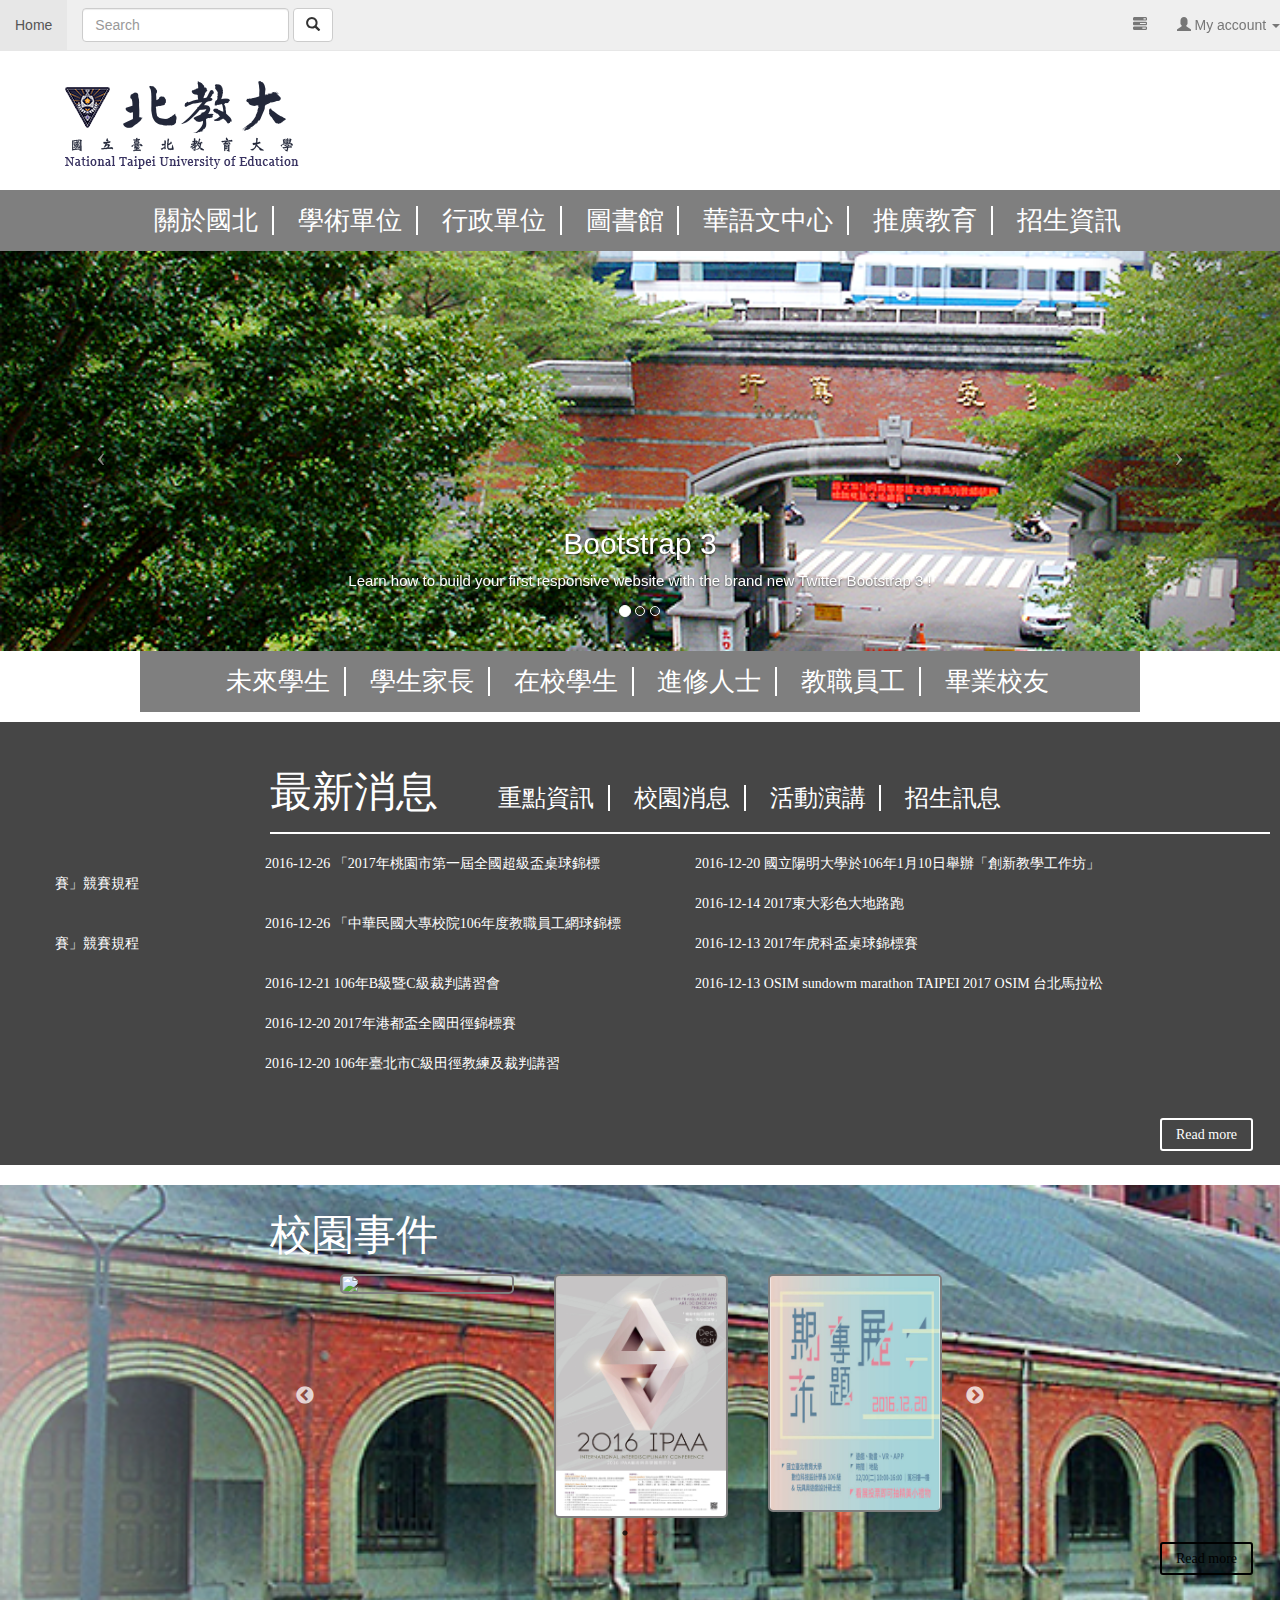
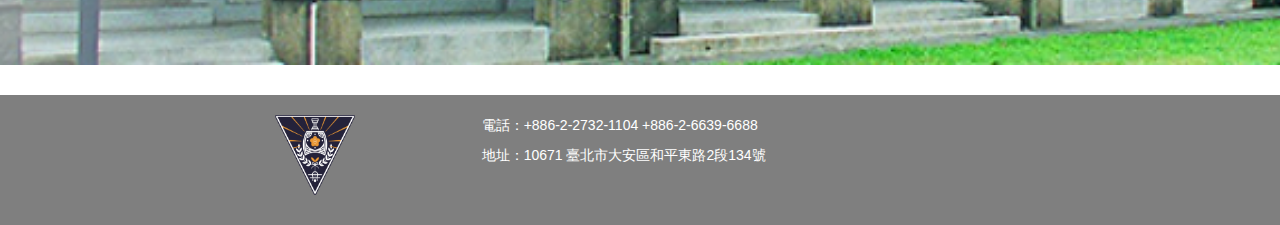
==== 主頁.html @ 5df99ce9 "first commit" ====
<!DOCTYPE html>
<html lang="en">
<head>
  <meta charset="UTF-8">
  <meta name="viewport" content="width=device-width, initial-scale=1.0">
  <meta http-equiv="X-UA-Compatible" content="ie=edge">
  <!-- 公設集 -->
<link type="text/css" rel="stylesheet" href="css/style-字型.css">
<link type="text/css" rel="stylesheet" href="css/style-主頁.css">
<script src="js/jquery.min.js"></script>
<script src="js/script.js"></script>
<!-- bootstrap -->
<link rel="stylesheet" href="css/bootstrap.min.css">
<script src="js/bootstrap.min.js"></script>
<!-- 文字 -->
<link href="https://fonts.googleapis.com/css?family=Merriweather" rel="stylesheet">
<!-- slick -->
<script src="./slick/slick.js" type="text/javascript" charset="utf-8"></script>
<link rel="stylesheet" type="text/css" href="./slick/slick.css">
  <link rel="stylesheet" type="text/css" href="./slick/slick-theme.css">
  <title>NTUE</title>
</head>
<body>

  <container>

    <div class="row">
      <a href="index.html"><img src="pic/logo.png"></a>
      <nav class="navbar navbar-default navbar-fixed-top">

  <div class="swe">
    <div class="navbar-header">
      <button class="navbar-toggle"
              data-target="#navbar-hanburger"
              data-toggle="collapse" type="button">
        <span class="icon-bar"></span>
        <span class="icon-bar"></span>
        <span class="icon-bar"></span>
      </button>
    </div> <!-- navbar-header -->

    <div class="navbar-collapse collapse" id="navbar-hanburger">
      <ul class="nav navbar-nav">
        <li class="active"><a href="#">Home</a></li>
      </ul>

      <form class="navbar-form navbar-left" role="search" action="http://www.google.com/search" method="get">
        <input type="text" class="form-control" placeholder="Search" name="q">
        <button type="submit" class="btn btn-default"  name="btnG" >
          <span class="glyphicon glyphicon-search"></span>
        </button>
      </form>


      <ul class="nav navbar-nav navbar-right">
        <li class="dropdown">
          <a href="#" class="dropdown-toggle" data-toggle="dropdown"><span class="glyphicon glyphicon-user"></span> My account <strong class="caret"></strong></a>
          <ul class="dropdown-menu">
            <li><a href="#"><span class="glyphicon glyphicon-wrench"></span> Update Profile</a></li>
            <li class="divider"></li>
            <li><a href="#"><span class="glyphicon glyphicon-off"></span> Sign out</a></li>

          </ul>
        </li>
      </ul><!-- end nav pull-right -->

      <ul class="nav navbar-nav navbar-right">
        <li class="dropdown">
          <a href="#" class="dropdown-toggle" data-toggle="dropdown"><span class="glyphicon glyphicon-tasks"></span></a>
          <ul class="dropdown-menu ">

                <li><a href="" class="k ">關於國北</a></li>
                <li><a href="" class="k">學術單位</a></li>
                <li><a href="" class="k">行政單位</a></li>
                <li><a href="" class="k">圖書館</a></li>
                <li><a href="" class="k">華語文中心</a></li>
                <li><a href="" class="k">推廣教育</a></li>
                <li><a href="" class="k">招生資訊</a></li>
                <li class="divider"></li>
                <li><a href="" class="k">未來學生</a></li>
                <li><a href="" class="k">學生家長</a></li>
                <li><a href="" class="k">在校學生</a></li>
                <li><a href="" class="k">進修人士</a></li>
                <li><a href="" class="k">教職員工</a></li>
                <li><a href="" class="k">畢業校友</a></li>

          </ul>
        </li>
      </ul><!-- end nav pull-right -->
    </div><!-- /.navbar-collapse -->
  </div><!-- /.container -->
</nav>
</div>

<nav class="row1" >
  <ul class="list-inline">
    <li><a href="" class="k">關於國北</a></li>
    <li ><a class="line"></a></li>
    <li><a href="學術單位.html" class="k">學術單位</a></li>
    <li ><a class="line"></a></li>
    <li><a href="" class="k">行政單位</a></li>
    <li ><a class="line"></a></li>
    <li><a href="" class="k">圖書館</a></li>
    <li ><a class="line"></a></li>
    <li><a href="" class="k">華語文中心</a></li>
    <li ><a class="line"></a></li>
    <li><a href="" class="k">推廣教育</a></li>
    <li ><a class="line"></a></li>
    <li><a href="" class="k">招生資訊</a></li>
  </ul>
</nav><!-- nav -->

<div class="row2">
  <div  id="main">

    <div class="row carousel slide" id="myCarousel">

			<!-- Indicators -->
			<ol class="carousel-indicators">
				<li class="active" data-slide-to="0" data-target="#myCarousel"></li>
				<li data-slide-to="1" data-target="#myCarousel"></li>
				<li data-slide-to="2" data-target="#myCarousel"></li>
			</ol>

			<!-- Wrapper for slides -->
			<div class="carousel-inner">
				<div class="item active" id="slide1">
					<div class="carousel-caption">
						<h4>Bootstrap 3</h4>
						<p>Learn how to build your first responsive website
							with the brand new Twitter Bootstrap 3 !</p>
					</div><!-- end carousel-caption -->
				</div><!-- end item -->

				<div class="item" id="slide2">
					<div class="carousel-caption">
						<h4>F2E</h4>
						<p>Learn how to build your first front-end website
							with HTML5/CSS3/Javascript !</p>
					</div><!-- end carousel-caption -->
				</div><!-- end item -->

				<div class="item" id="slide3">
					<div class="carousel-caption">
						<h4>IOT Arduino</h4>
						<p>Learn how to build your first Interactive toy
							with the super easy Arduino board!</p>
					</div><!-- end carousel-caption -->
				</div><!-- end item -->
			</div><!-- end carousel-inner -->

			<!-- Controls -->
			<a class="left carousel-control" data-slide="prev" href="#myCarousel">
				<span class="icon-prev"></span></a>
			<a class="right carousel-control" data-slide="next" href="#myCarousel">
				<span class="icon-next"></span></a>

		</div><!-- end myCarousel -->

</div>

<nav class="row3">
  <ul class="list-inline">
    <li><a href="" class="k">未來學生</a></li>
    <li ><a class="line"></a></li>
    <li><a href="" class="k">學生家長</a></li>
    <li ><a class="line"></a></li>
    <li><a href="" class="k">在校學生</a></li>
    <li ><a class="line"></a></li>
    <li><a href="" class="k">進修人士</a></li>
    <li ><a class="line"></a></li>
    <li><a href="" class="k">教職員工</a></li>
    <li ><a class="line"></a></li>
    <li><a href="" class="k">畢業校友</a></li>
  </ul>
</nav><!-- nav -->

<div class="row4">

  <ul class=" list-inline swi">
    <!-- <li><div class="line3"></div><li> -->
    <li><p>最新消息</p><a class="mn1">最新消息</a><li>
      <li><a></a><li>
      <li><a></a><li>
    <li><a href="#menu1" class="k o">重點資訊</a></li>
      <li ><a class="line o"></a></li>
    <li><a  href="#menu2" class="k o">校園消息</a></li>
      <li ><a class="line o" ></a></li>
    <li><a  href="#menu3" class="k o">活動演講</a></li>
      <li ><a class="line o"></a></li>
    <li><a href="#menu3" class="k o">招生訊息</a></li>
  </ul>
  <div class="line1"></div>
  <div class="col-lg-6 news1">
        <ul>
          <li><a class="k">2016-12-26 「2017年桃園市第一屆全國超級盃桌球錦標賽」競賽規程</a></li>
          <li><a ></a></li>
          <li><a class="k">2016-12-26 「中華民國大專校院106年度教職員工網球錦標賽」競賽規程</a></li>
          <li><a ></a></li>
          <li><a class="k">2016-12-21 106年B級暨C級裁判講習會</a></li>
          <li><a></a></li>
          <li><a class="k">2016-12-20 2017年港都盃全國田徑錦標賽</a></li>
          <li><a></a></li>
          <li><a class="k">2016-12-20 106年臺北市C級田徑教練及裁判講習</a></li>
      </ul>
  </div>
  <div class="col-lg-6  news2">
        <ul>
          <li><a class="k">2016-12-20 國立陽明大學於106年1月10日舉辦「創新教學工作坊」</a></li>
          <li><a></a></li>
          <li><a class="k">2016-12-14 2017東大彩色大地路跑 </a></li>
          <li><a></a></li>
          <li><a class="k">2016-12-13 2017年虎科盃桌球錦標賽 </a></li>
          <li><a></a></li>
          <li><a class="k">2016-12-13 OSIM sundowm marathon TAIPEI 2017 OSIM 台北馬拉松</a></li>
      </ul>
  </div>
  <div class="button"><a>Read more</a></div>
  <div class="button3"><a>Click here</a></div>
</div>


<div class="row5">
  <p>校園事件</p><div><a class="mn2">校園事件</a></div>
  <section class="regular slider">
     <div class="pic01">
         <a>click & learn more</a>
       <img src="pic/01.jpg"> </img>
     </div>
     <div class="pic02">
        <a>click & learn more</a>
       <img src="pic/02.jpg">
     </div>
     <div class="pic03">
        <a>click & learn more</a>
       <img src="pic/03.png">
     </div>
     <div class="pic01">
        <a>click & learn more</a>
       <img src="pic/01.jpg">
     </div>
     <div class="pic02">
        <a>click & learn more</a>
       <img src="pic/02.jpg">
     </div>
     <div class="pic03">
        <a>click & learn more</a>
       <img src="pic/03.png">
     </div>
   </section>
<div class="button1 "><a>Read more</a></div>
<div class="button4"><a>Click here</a></div>
</div>


<footer>
  <div class="row6">
    <div class="col-md-4 fp o" ><img src="pic/logo1.png" ></div>
    <div class="col-md-8 fl">
      <ul>
        <li><p>電話：+886-2-2732-1104  +886-2-6639-6688</p></li>
        <li><p>地址：10671 臺北市大安區和平東路2段134號 </p> </li>
    </ul>
    </div>
 </div>
</footer>
  </container>
  <!-- container -->
</body>

</html>
---- css/style-字型.css ----
/* 嵌入字型設定 */
@font-face {
    font-family: "華康行書體";
    src: url(華康行書體.TTF);
}
---- css/style-主頁.css ----
body{
width:100%;
margin:0;
padding:0;

}
.container{
  margin:0;
  padding:0;
  width:100%;
  border-width: 1px;
  border-color: #000000;
  position: relative;
}

li{
  list-style: none;
}

.line{
border-left: solid;
border-left-width: 2px;
padding-left: 5px;
padding-right: 5px;
}

.row{
  width: 100%;
  margin:20px;
  margin-top: 80px;
}

.row img{


  margin-left:80px;
}

.swe{

background-color: #efefef;
}

.row1{
  margin: auto;
background-color: #7f7f7f;
text-align: center;
width:100%;
padding-top: 12px;
padding-bottom: 2px;

}

.row1 a{
  font-family: "華康行書體";
  color: #ffffff;
  font-size: 26px;
  text-decoration: none;
}



.k:hover{
  text-decoration: none;
color: #fff000;

}

/* --------------------------------------
   Carousel
   -------------------------------------- */

#myCarousel {
     font-size: 1rem;
     margin: 0px;
   }

   .carousel-caption {
     font-size: 1.5em;
   }

   .carousel-caption h4 {
     font-size: 2em;
   }

   #myCarousel .item {height: 400px; }

   #slide1 {
     background: url('../pic/banner1.png')  no-repeat;
     background-size: cover;

   }

   #slide2 {
     background: url('../pic/banner4-1.png') no-repeat;
      background-size: cover;
   }

   #slide3 {
     background: url('../pic/05.jpg')no-repeat;
      background-size: cover;
   }

.row2{
  margin: auto;
   width: 100%;
}

/* --------------------------------------
   Row3
   -------------------------------------- */
.row3{
  margin: auto;
  text-align: center;
  background-color: #7f7f7f;
  padding-top: 12px;
  padding-bottom: 2px;
    width: 100%;
  width: 1000px;

}
.row3 a{
  font-family: "華康行書體";
  color: #ffffff;
font-size: 26px;
  text-decoration: none;

}

.k:hover{

color: #fff000;

}

/* --------------------------------------
   row4
   -------------------------------------- */

.row4{
  padding-top: 20px;
text-decoration: none;
margin-top: 10px;
background-color: #464646;
padding-bottom: 20px;
/*width: 100%;*/
}

.mn1{
  display: none;
}

.row4 a{
color: #ffffff;
text-align: center;
font-size: 14px;　
}

.row4 p{
  margin-top: 20px;
margin-left: 270px;
color: #ffffff;
font-size: 42px;
font-family: "華康行書體";
}

.line1{
border-bottom: solid;
border-bottom-width: 2px;
border-color: #ffffff;
margin-left:270px;
width:1000px;

}
.swi{

  margin-bottom: -10px;
}
.swi a{
font-family: "華康行書體";
font-size: 24px;
text-decoration: none;
}

.swi a:hover{

color: #fff000;

}

.news1{
 background-color: #464646;
 padding-bottom: 40px;
 font-family: "微軟正黑體";
 margin-top: 20px;

}
.news1 a {
  margin-left: 210px;
  text-decoration: none;
}
.news2{
  margin-top: 20px;
 font-family: "微軟正黑體";
 background-color: #464646;
 padding-bottom: 40px;
}
.news2 a {
margin-right: 1px;
text-decoration: none;
}
.button :hover{
  color: #fff000;
  border: solid 2px #fff000;
  text-decoration: none;
}
.button a{
  font-family: "微軟正黑體";
  padding: 7px;
  padding-left: 14px;
  padding-right: 14px;
  margin-top: 5px;
  border-radius: 3px;
  margin-left: 1160px;
  font-size: 14px;
  color: #ffffff;
  border: solid 2px #ffffff;
  text-decoration: none;
}

.button3{

  display: none;
}
/* --------------------------------------
   row5
   -------------------------------------- */
.row5{

  height: 480px;
  background-image: url("banner4-1.png");
  background-color: #efefef;
  background-repeat: no-repeat;
  background-size: cover;
  /*width: 100%;*/
}

.row5 p{
  padding-top: 20px;
  margin-top: 20px;
  margin-left: 270px;
  color: #ffffff;
  font-size: 42px;
  font-family: "華康行書體";
}

.mn2{
  display: none;
}

.button1 :hover{
  color: #ffffff;
  border: solid 2px #ffffff;
  text-decoration: none;
}
.button1 a{
  font-family: "微軟正黑體";
  padding: 7px;
  padding-left: 14px;
  padding-right: 14px;
  margin-top: -80px;
  border-radius: 3px;
  margin-left: 1160px;
  font-size: 14px;
  color: #000000;
  border: solid 2px #000000;
  text-decoration: none;
}

.button4{

  display: none;
}

.slider {
      width: 50%;
      margin: 100px auto;

  }

  .slick-slide {
    margin: 0px 20px;
  }

  .slick-slide img {
    width: 100%;
    border-radius: 5px;
    border: solid 2px #7f7f7f;
    z-index: -20;
  }

  .slick-prev:before,
  .slick-next:before {
      color: black;
  }

  .slider a{
    text-decoration: none;
    border-radius: 3px;
    padding-left: 51px;
    padding-right: 50px;
    padding-top: 15px;
    padding-bottom: 15px;
    position:absolute;
    margin: auto;
    margin-top: 250px;
    text-align: center;
    font-size: 14px;
    background-color: #7f7f7f;
    z-index:1;
    color: #ffffff;
  }

  .slider a:hover{
    color: #fff000;
    text-decoration: none;
  }

  .slider .pic01:hover{
    transition: all ease 0.2s;
      opacity: 0.9;
  }

  .slider .pic02:hover{
    transition: all ease 0.2s;
      opacity: 0.9;
  }
  .slider .pic03:hover{
    transition: all ease 0.2s;
      opacity: 0.9;
  }
  .slider img:hover{
    transition: all ease 0.2s;
    opacity: 0.5;
    z-index: -20;
  }



/* --------------------------------------
   row6
   -------------------------------------- */

.row6{
  background-color: #7f7f7f;
padding-bottom: 10px;
padding-top: 20px;
margin-top: 30px;
width: 100%;

}

.row6 img{
background-color: #7f7f7f;
margin-left: 260px;
  width: 80px;
  height: 80px;

}


.fp{
  background-color: #7f7f7f;
    padding-bottom: 30px;
}

.fl{
    color: #ffffff;
    background-color: #7f7f7f;
    padding-bottom: 50px;
}
.fi a{
margin-left: 20px;

}

/* --------------------------------------
  RWD
   -------------------------------------- */


   /* Extra small devices (phones, less than 768px) */
   /* No media query since this is the default in Bootstrap */

   /* Small devices (tablets, 320px and down) */
   @media screen and (max-width: 320px) {

     .row img{
       margin-left:40px;
     }

     .button a {

       display: none;

     }
     .button1 a {

       display: none;
     }
     .mn1{
        display: block;
      font-family: "華康行書體";
      font-size: 36px;
      color: #ffffff;
      margin:auto;
      text-align: center;
      margin-left: 110px;
      text-decoration: none;
     }

     .mn1:hover{
    color: #ffffff;
    text-decoration: none;

     }

    .button3{
            width: 100px;
            margin: auto;
            text-align: center;
            display: block;
            border-style: solid;
            border-width: 1px;
            border-radius: 3px;
            color: #ffffff;
            border-color: #ffffff;
            text-decoration: none;
          }
    .button3 a:hover{
        color: #fff000;
        border-color: #fff000;
         text-decoration: none;

      }
    .button3:hover{
            color: #fff000;
            border-color: #fff000;
            text-decoration: none;
    }
    .mn2{
        display: block;
        font-family: "華康行書體";
        font-size: 24px;
        margin:auto;
        margin-top: 10px;
        text-align: center;
        padding-top: 10px;
        padding-bottom: 20px;
        color: #ffffff;
        text-decoration: none;
    }

     .mn2:hover{
        color: #ffffff;
        text-decoration: none;

     }

    .button4{
           padding-bottom: 20px;
            display: block;
    }

     .button4 a{
           width: 100px;
           margin: auto;
           text-align: center;
           display: block;
           border-style: solid;
           border-width: 1px;
           border-radius: 3px;
            color: #ffffff;
           border-color: #ffffff;
           text-decoration: none;
    }

    .button4 a:hover{
           color: #fff000;
           border-color: #fff000;
         text-decoration: none;

    }
    .row4 p{
          display: none;
     }

    .row5 p{
          display: none;
     }
    .row5 .slider{
          display: none;

    }
    .fl p{
           margin: 0px;
           padding: 0px;
          font-size: 11px;
    }

}


   /* Medium devices (desktops, 968px and down) */
   @media screen and (max-width: 968px) {

     .news1{
       display: none;

     }

    .row1{
    display: none;

    }
    .row3{
    display: none;

    }

    .row5 {

      height:50%;
    }
    .o{

      display: none;
    }
    .slider {
          width: 65%;

      }

      .line1{
      display: none;
      }

      .button a {
        margin: auto;
        margin-left: 600px;
        text-align: center;
      }


       .button1 a {
             margin-left: 675px;

       }
      .row4 p{
        font-size: 40px;
        margin-top: 20px;
       text-align: center;
      }
      .row5 p{
         margin-left: 0px;
         text-align: center;
      }
}

   /* Large devices (large desktops, 1200px and down) */
   @media screen and (max-width: 1200px) {

     .button a {
       margin-top: 40px;
       margin: auto;
       text-align: center;
      margin-left: 500px;
     }


     .news2{
       display: none;
     }

     .fl{
       margin: auto;
       text-align: center;
       padding: 20px;
       padding-bottom: 30px;

     }

}

/* Large devices (large desktops, 1500px and down) */
@media screen and (max-width: 1500px) {

  .swi{
    margin:0px;
  }

  .row4{

   height: 80%;
  }

   .slider a{

     display: none;
   }

}

/* --------------------------------------
   Media Queries
   -------------------------------------- */

/*@media (max-width: 1200px) {

#myCarousel .item {height: 500px; width: 100%;}

#myCarousel {font-size: 1.5rem;}

#slide1 {
  background: url('../pic/banner1.png') no-repeat;
  background-size: cover;
}

#slide2 {
  background: url('../pic/banner4-1.png') no-repeat;
  background-size: cover;
}

#slide3 {
  background: url('../pic/05.jpg') no-repeat;
  background-size: cover;
}
}*/

@media (max-width: 968px) {

#myCarousel .item {height: 310px;}

#myCarousel {
  font-size: 0.8rem;
}

#slide1 {
 background: url('../images/carousel_small_01.jpg') no-repeat;
 background-size: cover;
}

#slide2 {
 background: url('../images/carousel_small_02.jpg') no-repeat;
 background-size: cover;
}

#slide3 {
 background: url('../images/carousel_small_03.jpg') no-repeat;
 background-size: cover;
}
}
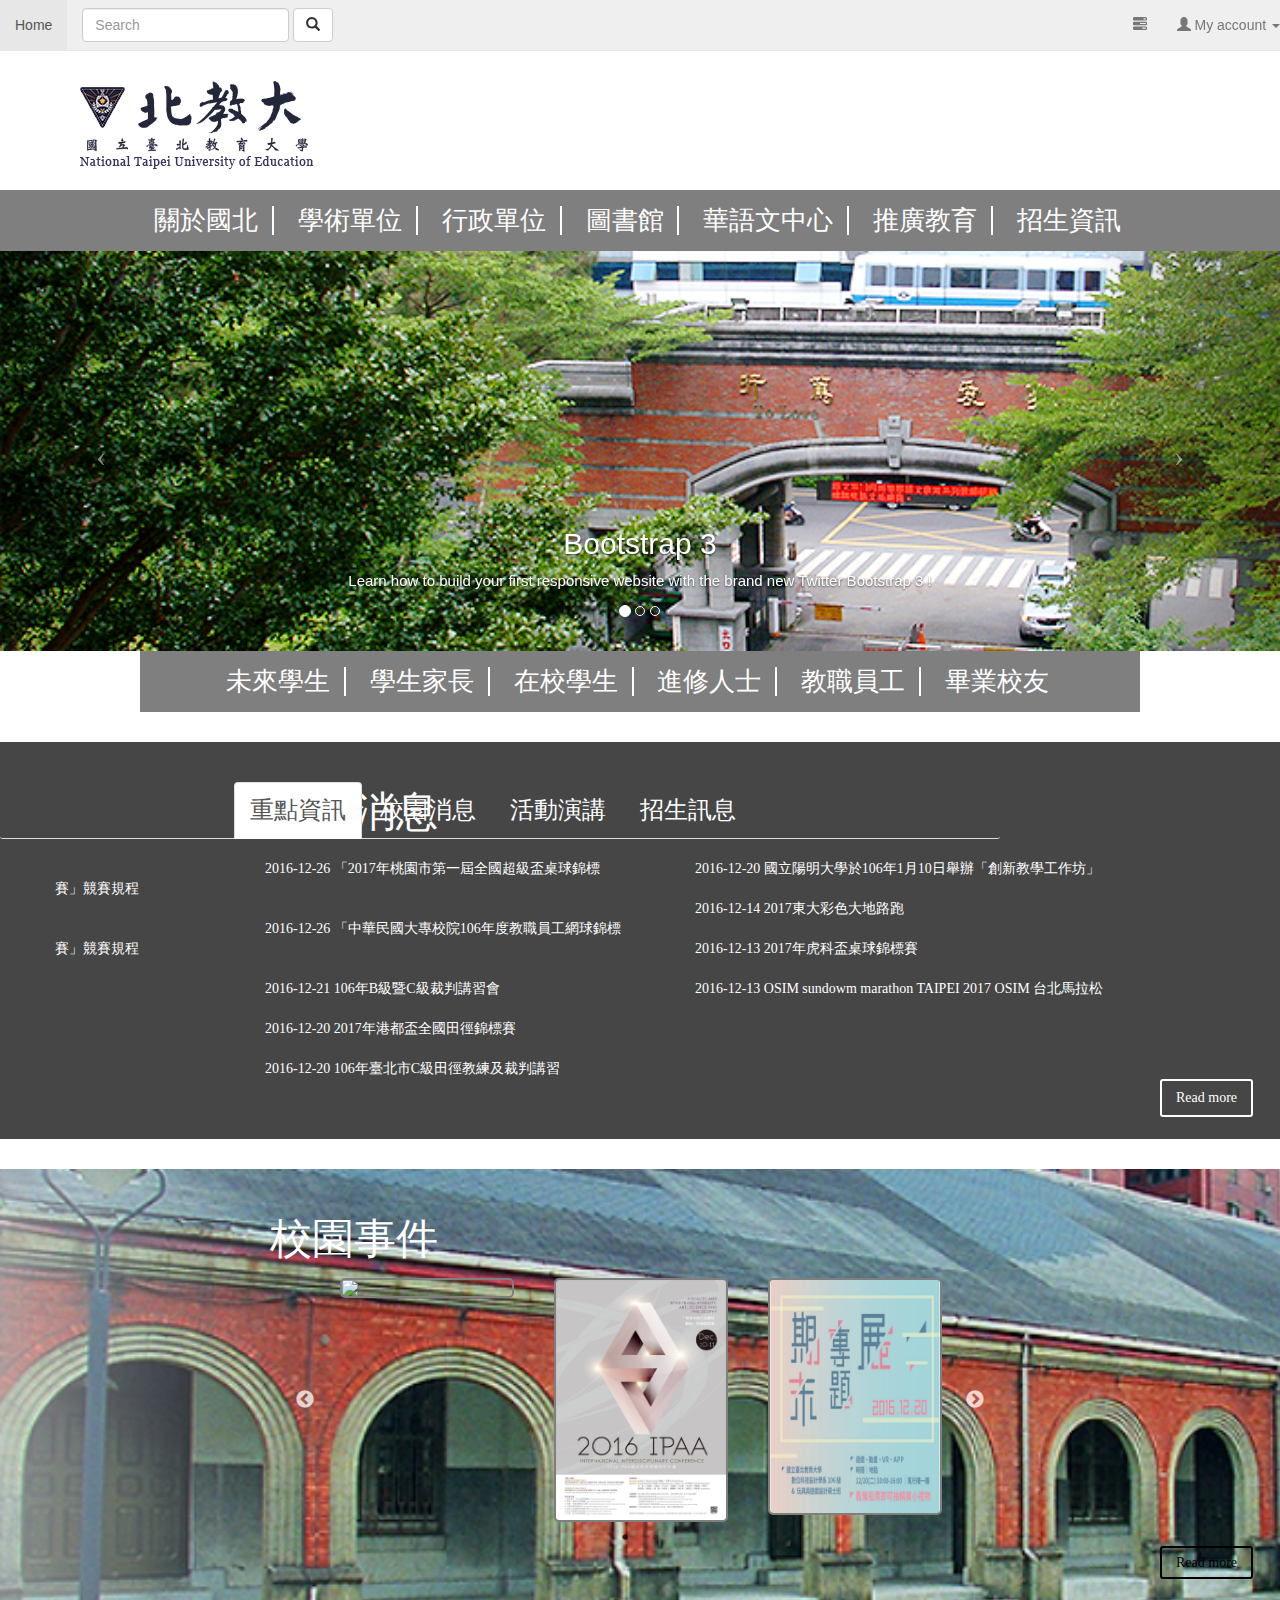
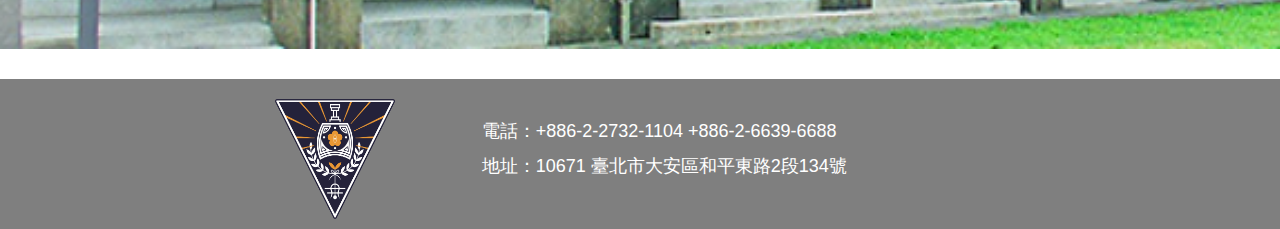
==== commit a25f9dbf: "test" ====
--- a/主頁.html
+++ b/主頁.html
@@ -4,14 +4,21 @@
   <meta charset="UTF-8">
   <meta name="viewport" content="width=device-width, initial-scale=1.0">
   <meta http-equiv="X-UA-Compatible" content="ie=edge">
+
   <!-- 公設集 -->
 <link type="text/css" rel="stylesheet" href="css/style-字型.css">
 <link type="text/css" rel="stylesheet" href="css/style-主頁.css">
 <script src="js/jquery.min.js"></script>
 <script src="js/script.js"></script>
+
 <!-- bootstrap -->
 <link rel="stylesheet" href="css/bootstrap.min.css">
 <script src="js/bootstrap.min.js"></script>
+
+<!-- 公設集 -->
+<link type="text/css" rel="stylesheet" href="css/style-字型.css">
+<link type="text/css" rel="stylesheet" href="css/style-主頁.css">
+
 <!-- 文字 -->
 <link href="https://fonts.googleapis.com/css?family=Merriweather" rel="stylesheet">
 <!-- slick -->
@@ -22,9 +29,9 @@
 </head>
 <body>
 
-  <container>
-
-    <div class="row">
+  <div class="container-fluid">
+
+    <div class="row-1 row">
       <a href="index.html"><img src="pic/logo.png"></a>
       <nav class="navbar navbar-default navbar-fixed-top">
 
@@ -69,8 +76,8 @@
           <a href="#" class="dropdown-toggle" data-toggle="dropdown"><span class="glyphicon glyphicon-tasks"></span></a>
           <ul class="dropdown-menu ">
 
-                <li><a href="" class="k ">關於國北</a></li>
-                <li><a href="" class="k">學術單位</a></li>
+                <li><a href="關於國北.html" class="k ">關於國北</a></li>
+                <li><a href="學術單位.html" class="k">學術單位</a></li>
                 <li><a href="" class="k">行政單位</a></li>
                 <li><a href="" class="k">圖書館</a></li>
                 <li><a href="" class="k">華語文中心</a></li>
@@ -92,9 +99,9 @@
 </nav>
 </div>
 
-<nav class="row1" >
+<nav class="row1 row" >
   <ul class="list-inline">
-    <li><a href="" class="k">關於國北</a></li>
+    <li><a href="關於國北.html" class="k">關於國北</a></li>
     <li ><a class="line"></a></li>
     <li><a href="學術單位.html" class="k">學術單位</a></li>
     <li ><a class="line"></a></li>
@@ -110,7 +117,7 @@
   </ul>
 </nav><!-- nav -->
 
-<div class="row2">
+<div class="row2 row">
   <div  id="main">
 
     <div class="row carousel slide" id="myCarousel">
@@ -157,9 +164,12 @@
 
 		</div><!-- end myCarousel -->
 
-</div>
-
-<nav class="row3">
+  </div>
+
+</div>
+
+
+<nav class="row3 row ">
   <ul class="list-inline">
     <li><a href="" class="k">未來學生</a></li>
     <li ><a class="line"></a></li>
@@ -175,34 +185,58 @@
   </ul>
 </nav><!-- nav -->
 
-<div class="row4">
-
-  <ul class=" list-inline swi">
-    <!-- <li><div class="line3"></div><li> -->
-    <li><p>最新消息</p><a class="mn1">最新消息</a><li>
-      <li><a></a><li>
-      <li><a></a><li>
-    <li><a href="#menu1" class="k o">重點資訊</a></li>
-      <li ><a class="line o"></a></li>
-    <li><a  href="#menu2" class="k o">校園消息</a></li>
-      <li ><a class="line o" ></a></li>
-    <li><a  href="#menu3" class="k o">活動演講</a></li>
-      <li ><a class="line o"></a></li>
-    <li><a href="#menu3" class="k o">招生訊息</a></li>
-  </ul>
-  <div class="line1"></div>
-  <div class="col-lg-6 news1">
-        <ul>
-          <li><a class="k">2016-12-26 「2017年桃園市第一屆全國超級盃桌球錦標賽」競賽規程</a></li>
-          <li><a ></a></li>
-          <li><a class="k">2016-12-26 「中華民國大專校院106年度教職員工網球錦標賽」競賽規程</a></li>
-          <li><a ></a></li>
-          <li><a class="k">2016-12-21 106年B級暨C級裁判講習會</a></li>
-          <li><a></a></li>
-          <li><a class="k">2016-12-20 2017年港都盃全國田徑錦標賽</a></li>
-          <li><a></a></li>
-          <li><a class="k">2016-12-20 106年臺北市C級田徑教練及裁判講習</a></li>
-      </ul>
+<div class="row4 row ">
+      <li><p>最新消息</p><a class="mn1">最新消息</a><li>
+    <ul class="nav nav-tabs swi">
+      <li><a class="qq"></a></li>
+      <li class="active"><a data-toggle="tab" href="#重點資訊">重點資訊</a></li>
+      <li><a data-toggle="tab" href="#校園消息">校園消息</a></li>
+      <li><a data-toggle="tab" href="#活動演講">活動演講</a></li>
+      <li><a data-toggle="tab" href="#招生訊息">招生訊息</a></li>
+    </ul>
+
+  <div class="tab-content">
+    <div id="重點資訊" class="tab-pane fade in active ">
+          <div class="col-lg-6 news1">
+          <ul>
+            <li><a class="k">2016-12-26 「2017年桃園市第一屆全國超級盃桌球錦標賽」競賽規程</a></li>
+            <li><a ></a></li>
+            <li><a class="k">2016-12-26 「中華民國大專校院106年度教職員工網球錦標賽」競賽規程</a></li>
+            <li><a ></a></li>
+            <li><a class="k">2016-12-21 106年B級暨C級裁判講習會</a></li>
+            <li><a></a></li>
+            <li><a class="k">2016-12-20 2017年港都盃全國田徑錦標賽</a></li>
+            <li><a></a></li>
+            <li><a class="k">2016-12-20 106年臺北市C級田徑教練及裁判講習</a></li>
+        </ul>
+      </div>
+      <div class="col-lg-6  news2">
+            <ul>
+              <li><a class="k">2016-12-20 國立陽明大學於106年1月10日舉辦「創新教學工作坊」</a></li>
+              <li><a></a></li>
+              <li><a class="k">2016-12-14 2017東大彩色大地路跑 </a></li>
+              <li><a></a></li>
+              <li><a class="k">2016-12-13 2017年虎科盃桌球錦標賽 </a></li>
+              <li><a></a></li>
+              <li><a class="k">2016-12-13 OSIM sundowm marathon TAIPEI 2017 OSIM 台北馬拉松</a></li>
+          </ul>
+      </div>
+
+    </div>
+
+    <div id="校園消息" class="tab-pane fade">
+      <div class="col-lg-6 news1">
+      <ul>
+        <li><a class="k">2016-12-26 「2017年桃園市第一屆全國超級盃桌球錦標賽」競賽規程</a></li>
+        <li><a ></a></li>
+        <li><a class="k">2016-12-26 「中華民國大專校院106年度教職員工網球錦標賽」競賽規程</a></li>
+        <li><a ></a></li>
+        <li><a class="k">2016-12-21 106年B級暨C級裁判講習會</a></li>
+        <li><a></a></li>
+        <li><a class="k">2016-12-20 2017年港都盃全國田徑錦標賽</a></li>
+        <li><a></a></li>
+        <li><a class="k">2016-12-20 106年臺北市C級田徑教練及裁判講習</a></li>
+    </ul>
   </div>
   <div class="col-lg-6  news2">
         <ul>
@@ -215,12 +249,70 @@
           <li><a class="k">2016-12-13 OSIM sundowm marathon TAIPEI 2017 OSIM 台北馬拉松</a></li>
       </ul>
   </div>
+    </div>
+
+    <div id="活動演講" class="tab-pane fade">
+      <div class="col-lg-6 news1">
+      <ul>
+        <li><a class="k">2016-12-26 「2017年桃園市第一屆全國超級盃桌球錦標賽」競賽規程</a></li>
+        <li><a ></a></li>
+        <li><a class="k">2016-12-26 「中華民國大專校院106年度教職員工網球錦標賽」競賽規程</a></li>
+        <li><a ></a></li>
+        <li><a class="k">2016-12-21 106年B級暨C級裁判講習會</a></li>
+        <li><a></a></li>
+        <li><a class="k">2016-12-20 2017年港都盃全國田徑錦標賽</a></li>
+        <li><a></a></li>
+        <li><a class="k">2016-12-20 106年臺北市C級田徑教練及裁判講習</a></li>
+    </ul>
+  </div>
+  <div class="col-lg-6  news2">
+        <ul>
+          <li><a class="k">2016-12-20 國立陽明大學於106年1月10日舉辦「創新教學工作坊」</a></li>
+          <li><a></a></li>
+          <li><a class="k">2016-12-14 2017東大彩色大地路跑 </a></li>
+          <li><a></a></li>
+          <li><a class="k">2016-12-13 2017年虎科盃桌球錦標賽 </a></li>
+          <li><a></a></li>
+          <li><a class="k">2016-12-13 OSIM sundowm marathon TAIPEI 2017 OSIM 台北馬拉松</a></li>
+      </ul>
+  </div>
+    </div>
+
+    <div id="招生訊息" class="tab-pane fade">
+      <div class="col-lg-6 news1">
+      <ul>
+        <li><a class="k">2016-12-26 「2017年桃園市第一屆全國超級盃桌球錦標賽」競賽規程</a></li>
+        <li><a ></a></li>
+        <li><a class="k">2016-12-26 「中華民國大專校院106年度教職員工網球錦標賽」競賽規程</a></li>
+        <li><a ></a></li>
+        <li><a class="k">2016-12-21 106年B級暨C級裁判講習會</a></li>
+        <li><a></a></li>
+        <li><a class="k">2016-12-20 2017年港都盃全國田徑錦標賽</a></li>
+        <li><a></a></li>
+        <li><a class="k">2016-12-20 106年臺北市C級田徑教練及裁判講習</a></li>
+    </ul>
+  </div>
+  <div class="col-lg-6  news2">
+        <ul>
+          <li><a class="k">2016-12-20 國立陽明大學於106年1月10日舉辦「創新教學工作坊」</a></li>
+          <li><a></a></li>
+          <li><a class="k">2016-12-14 2017東大彩色大地路跑 </a></li>
+          <li><a></a></li>
+          <li><a class="k">2016-12-13 2017年虎科盃桌球錦標賽 </a></li>
+          <li><a></a></li>
+          <li><a class="k">2016-12-13 OSIM sundowm marathon TAIPEI 2017 OSIM 台北馬拉松</a></li>
+      </ul>
+  </div>
+    </div>
+  </div>
+</div>
+
   <div class="button"><a>Read more</a></div>
   <div class="button3"><a>Click here</a></div>
 </div>
 
 
-<div class="row5">
+<div class="row5 row">
   <p>校園事件</p><div><a class="mn2">校園事件</a></div>
   <section class="regular slider">
      <div class="pic01">
@@ -254,7 +346,7 @@
 
 
 <footer>
-  <div class="row6">
+  <div class="row6 row">
     <div class="col-md-4 fp o" ><img src="pic/logo1.png" ></div>
     <div class="col-md-8 fl">
       <ul>
--- a/css/style-主頁.css
+++ b/css/style-主頁.css
@@ -1,3 +1,7 @@
+/* --------------------------------------
+   公設
+   -------------------------------------- */
+
 body{
 width:100%;
 margin:0;
@@ -13,6 +17,10 @@
   position: relative;
 }
 
+.container-fluid{
+padding: 0px;
+}
+
 li{
   list-style: none;
 }
@@ -24,22 +32,40 @@
 padding-right: 5px;
 }
 
+.k:hover{
+  text-decoration: none;
+color: #fff000;
+
+}
+
 .row{
-  width: 100%;
-  margin:20px;
-  margin-top: 80px;
-}
-
-.row img{
-
-
-  margin-left:80px;
-}
-
-.swe{
-
-background-color: #efefef;
-}
+
+  margin: 0px;
+}
+
+
+/* --------------------------------------
+   row-1
+   -------------------------------------- */
+
+   .row-1{
+     width: 100%;
+   margin-top: 80px;
+
+   }
+
+   .row-1 img{
+   margin-bottom: 20px;
+     margin-left:80px;
+   }
+
+   .swe{
+   background-color: #efefef;
+   }
+
+   /* --------------------------------------
+      row1
+      -------------------------------------- */
 
 .row1{
   margin: auto;
@@ -59,20 +85,13 @@
 }
 
 
-
-.k:hover{
-  text-decoration: none;
-color: #fff000;
-
-}
-
-/* --------------------------------------
-   Carousel
+/* --------------------------------------
+   Carousel row2
    -------------------------------------- */
 
 #myCarousel {
      font-size: 1rem;
-     margin: 0px;
+     width: 100%;
    }
 
    .carousel-caption {
@@ -115,21 +134,15 @@
   background-color: #7f7f7f;
   padding-top: 12px;
   padding-bottom: 2px;
-    width: 100%;
+  width: 100%;
   width: 1000px;
 
 }
 .row3 a{
   font-family: "華康行書體";
   color: #ffffff;
-font-size: 26px;
-  text-decoration: none;
-
-}
-
-.k:hover{
-
-color: #fff000;
+  font-size: 26px;
+  text-decoration: none;
 
 }
 
@@ -138,17 +151,17 @@
    -------------------------------------- */
 
 .row4{
-  padding-top: 20px;
+  padding-top: 40px;
 text-decoration: none;
-margin-top: 10px;
+margin-top: 30px;
 background-color: #464646;
 padding-bottom: 20px;
 /*width: 100%;*/
-}
-
-.mn1{
-  display: none;
-}
+padding-bottom: 50px;
+
+}
+
+
 
 .row4 a{
 color: #ffffff;
@@ -157,11 +170,20 @@
 }
 
 .row4 p{
-  margin-top: 20px;
+  position: absolute;
 margin-left: 270px;
 color: #ffffff;
 font-size: 42px;
 font-family: "華康行書體";
+}
+
+.qq{
+
+  margin-left: 200px;
+}
+
+.mn1{
+  display: none;
 }
 
 .line1{
@@ -173,8 +195,10 @@
 
 }
 .swi{
-
-  margin-bottom: -10px;
+  margin-left: 260px;
+  width: 1000px;
+  text-align: center;
+  border-radius: 3px;
 }
 .swi a{
 font-family: "華康行書體";
@@ -182,15 +206,8 @@
 text-decoration: none;
 }
 
-.swi a:hover{
-
-color: #fff000;
-
-}
-
 .news1{
  background-color: #464646;
- padding-bottom: 40px;
  font-family: "微軟正黑體";
  margin-top: 20px;
 
@@ -201,33 +218,36 @@
 }
 .news2{
   margin-top: 20px;
+  padding-bottom: 60px;
  font-family: "微軟正黑體";
  background-color: #464646;
- padding-bottom: 40px;
 }
 .news2 a {
 margin-right: 1px;
 text-decoration: none;
 }
-.button :hover{
-  color: #fff000;
-  border: solid 2px #fff000;
-  text-decoration: none;
-}
+
 .button a{
+  position: absolute;
   font-family: "微軟正黑體";
   padding: 7px;
   padding-left: 14px;
   padding-right: 14px;
-  margin-top: 5px;
   border-radius: 3px;
   margin-left: 1160px;
+  margin-top: -60px;
   font-size: 14px;
   color: #ffffff;
   border: solid 2px #ffffff;
   text-decoration: none;
 }
 
+.button :hover{
+  color: #fff000;
+  border: solid 2px #fff000;
+  text-decoration: none;
+}
+
 .button3{
 
   display: none;
@@ -236,7 +256,7 @@
    row5
    -------------------------------------- */
 .row5{
-
+  margin-top: 30px;
   height: 480px;
   background-image: url("banner4-1.png");
   background-color: #efefef;
@@ -347,42 +367,38 @@
 
 
 
-/* --------------------------------------
-   row6
-   -------------------------------------- */
-
-.row6{
+  /* --------------------------------------
+     row6
+     -------------------------------------- */
+
+  .row6{
+    background-color: #7f7f7f;
+  padding-bottom: 10px;
+  padding-top: 20px;
+  margin-top: 30px;
+  width: 100%;
+
+  }
+
+  .row6 img{
   background-color: #7f7f7f;
-padding-bottom: 10px;
-padding-top: 20px;
-margin-top: 30px;
-width: 100%;
-
-}
-
-.row6 img{
-background-color: #7f7f7f;
-margin-left: 260px;
-  width: 80px;
-  height: 80px;
-
-}
-
-
-.fp{
-  background-color: #7f7f7f;
-    padding-bottom: 30px;
-}
-
-.fl{
-    color: #ffffff;
-    background-color: #7f7f7f;
-    padding-bottom: 50px;
-}
-.fi a{
-margin-left: 20px;
-
-}
+  margin-left: 260px;
+    width: 120px;
+    height: 120px;
+
+  }
+
+  .fp{
+
+  }
+
+  .fl{
+      color: #ffffff;
+      font-size: 18px;
+      margin-top: 20px;
+  }
+
+
 
 /* --------------------------------------
   RWD
--- a/css/style-主頁.css
+++ b/css/style-主頁.css
@@ -1,3 +1,7 @@
+/* --------------------------------------
+   公設
+   -------------------------------------- */
+
 body{
 width:100%;
 margin:0;
@@ -13,6 +17,10 @@
   position: relative;
 }
 
+.container-fluid{
+padding: 0px;
+}
+
 li{
   list-style: none;
 }
@@ -24,22 +32,40 @@
 padding-right: 5px;
 }
 
+.k:hover{
+  text-decoration: none;
+color: #fff000;
+
+}
+
 .row{
-  width: 100%;
-  margin:20px;
-  margin-top: 80px;
-}
-
-.row img{
-
-
-  margin-left:80px;
-}
-
-.swe{
-
-background-color: #efefef;
-}
+
+  margin: 0px;
+}
+
+
+/* --------------------------------------
+   row-1
+   -------------------------------------- */
+
+   .row-1{
+     width: 100%;
+   margin-top: 80px;
+
+   }
+
+   .row-1 img{
+   margin-bottom: 20px;
+     margin-left:80px;
+   }
+
+   .swe{
+   background-color: #efefef;
+   }
+
+   /* --------------------------------------
+      row1
+      -------------------------------------- */
 
 .row1{
   margin: auto;
@@ -59,20 +85,13 @@
 }
 
 
-
-.k:hover{
-  text-decoration: none;
-color: #fff000;
-
-}
-
-/* --------------------------------------
-   Carousel
+/* --------------------------------------
+   Carousel row2
    -------------------------------------- */
 
 #myCarousel {
      font-size: 1rem;
-     margin: 0px;
+     width: 100%;
    }
 
    .carousel-caption {
@@ -115,21 +134,15 @@
   background-color: #7f7f7f;
   padding-top: 12px;
   padding-bottom: 2px;
-    width: 100%;
+  width: 100%;
   width: 1000px;
 
 }
 .row3 a{
   font-family: "華康行書體";
   color: #ffffff;
-font-size: 26px;
-  text-decoration: none;
-
-}
-
-.k:hover{
-
-color: #fff000;
+  font-size: 26px;
+  text-decoration: none;
 
 }
 
@@ -138,17 +151,17 @@
    -------------------------------------- */
 
 .row4{
-  padding-top: 20px;
+  padding-top: 40px;
 text-decoration: none;
-margin-top: 10px;
+margin-top: 30px;
 background-color: #464646;
 padding-bottom: 20px;
 /*width: 100%;*/
-}
-
-.mn1{
-  display: none;
-}
+padding-bottom: 50px;
+
+}
+
+
 
 .row4 a{
 color: #ffffff;
@@ -157,11 +170,20 @@
 }
 
 .row4 p{
-  margin-top: 20px;
+  position: absolute;
 margin-left: 270px;
 color: #ffffff;
 font-size: 42px;
 font-family: "華康行書體";
+}
+
+.qq{
+
+  margin-left: 200px;
+}
+
+.mn1{
+  display: none;
 }
 
 .line1{
@@ -173,8 +195,10 @@
 
 }
 .swi{
-
-  margin-bottom: -10px;
+  margin-left: 260px;
+  width: 1000px;
+  text-align: center;
+  border-radius: 3px;
 }
 .swi a{
 font-family: "華康行書體";
@@ -182,15 +206,8 @@
 text-decoration: none;
 }
 
-.swi a:hover{
-
-color: #fff000;
-
-}
-
 .news1{
  background-color: #464646;
- padding-bottom: 40px;
  font-family: "微軟正黑體";
  margin-top: 20px;
 
@@ -201,33 +218,36 @@
 }
 .news2{
   margin-top: 20px;
+  padding-bottom: 60px;
  font-family: "微軟正黑體";
  background-color: #464646;
- padding-bottom: 40px;
 }
 .news2 a {
 margin-right: 1px;
 text-decoration: none;
 }
-.button :hover{
-  color: #fff000;
-  border: solid 2px #fff000;
-  text-decoration: none;
-}
+
 .button a{
+  position: absolute;
   font-family: "微軟正黑體";
   padding: 7px;
   padding-left: 14px;
   padding-right: 14px;
-  margin-top: 5px;
   border-radius: 3px;
   margin-left: 1160px;
+  margin-top: -60px;
   font-size: 14px;
   color: #ffffff;
   border: solid 2px #ffffff;
   text-decoration: none;
 }
 
+.button :hover{
+  color: #fff000;
+  border: solid 2px #fff000;
+  text-decoration: none;
+}
+
 .button3{
 
   display: none;
@@ -236,7 +256,7 @@
    row5
    -------------------------------------- */
 .row5{
-
+  margin-top: 30px;
   height: 480px;
   background-image: url("banner4-1.png");
   background-color: #efefef;
@@ -347,42 +367,38 @@
 
 
 
-/* --------------------------------------
-   row6
-   -------------------------------------- */
-
-.row6{
+  /* --------------------------------------
+     row6
+     -------------------------------------- */
+
+  .row6{
+    background-color: #7f7f7f;
+  padding-bottom: 10px;
+  padding-top: 20px;
+  margin-top: 30px;
+  width: 100%;
+
+  }
+
+  .row6 img{
   background-color: #7f7f7f;
-padding-bottom: 10px;
-padding-top: 20px;
-margin-top: 30px;
-width: 100%;
-
-}
-
-.row6 img{
-background-color: #7f7f7f;
-margin-left: 260px;
-  width: 80px;
-  height: 80px;
-
-}
-
-
-.fp{
-  background-color: #7f7f7f;
-    padding-bottom: 30px;
-}
-
-.fl{
-    color: #ffffff;
-    background-color: #7f7f7f;
-    padding-bottom: 50px;
-}
-.fi a{
-margin-left: 20px;
-
-}
+  margin-left: 260px;
+    width: 120px;
+    height: 120px;
+
+  }
+
+  .fp{
+
+  }
+
+  .fl{
+      color: #ffffff;
+      font-size: 18px;
+      margin-top: 20px;
+  }
+
+
 
 /* --------------------------------------
   RWD
